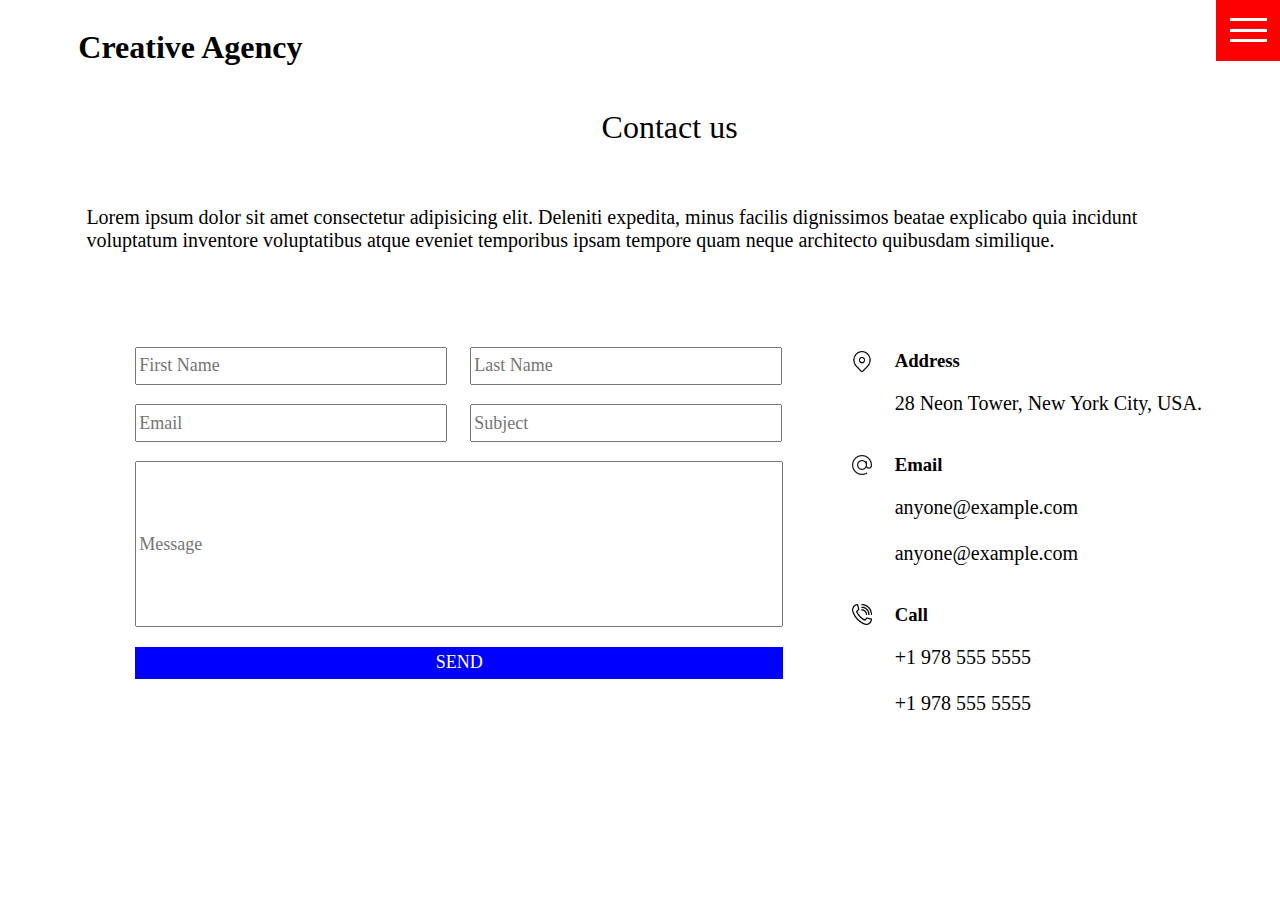
==== CreativeAgency/contact.html @ 28819125 "Add files via upload" ====
<!DOCTYPE html>
<html lang="en">
<head>
    <meta charset="UTF-8">
    <meta name="viewport" content="width=, initial-scale=1.0">
    <title> Creative Agency!</title>
    <link rel="stylesheet" href="css/style.css"> 
</head>
<body>
    <!-- Nav links -->
   <a href="nav.html" class="icon1" >                                   
       <img src="images/menu.png" class="icon">
    </a>
    

    <!-- front-page -->
    <div class="front-page">
        <div><header>
            <h1><strong>Creative Agency</strong></h1>
       </header></div>
    </div>

    <!-- Contact Us -->
<h1 class="we serv">Contact us</h1>
<strong><p class="pre">Lorem ipsum dolor sit amet consectetur adipisicing elit. Deleniti expedita, minus facilis dignissimos beatae explicabo quia incidunt voluptatum inventore voluptatibus atque eveniet temporibus ipsam tempore quam neque architecto quibusdam similique.</p></strong>

<div class="float contact">
        <fieldset>
            <input type="text" placeholder="First Name" class="firstname">
            <input type="text" placeholder="Last Name" class="firstname"><br>
            <input type="email" placeholder="Email" class="firstname">
            <input type="text" placeholder="Subject" class="firstname"><br>
            <input type="text" placeholder="Message" class="message"><br>
            <input type="submit" value="SEND" class="firstname send">
        </fieldset>
        <div class="others">
            <div class="float">
                <div><img src="images/address.png" class="call"></div>
                <div class="add">
                    <h3>Address</h3>
                <pre>28 Neon Tower, New York City, USA. </pre>
                </div>
            </div>
            <div class="float">
                <div><img src="images/email.png" class="call"></div>
                <div>
                    <h3>Email</h3>
                <pre>anyone@example.com <br>
anyone@example.com</pre>
                </div>
            </div>
            <div class="float">
                <div><img src="images/call.png" class="call"></div>
                <div>
                    <h3>Call</h3>
                <pre>+1 978 555 5555<br>
+1 978 555 5555</pre>
                </div>
            </div>
        </div>
    </div>
</body>
</html>
---- CreativeAgency/css/style.css ----
*{
    font-family: Cambria, Cochin, Georgia, Times, 'Times New Roman', serif;
     margin-left: 0.7rem;
}
.we{
    font-weight: 100;
    margin-left: 2.8rem;
}
.home-img{
    height: 40rem;
    margin-left: 29.4rem;
}
pre, .pre{
    font-size: 20px;
    font-weight: 100;
}
.pre{
    margin-left: 4rem;
    margin-right: 4rem;
}
.front-page{
    display: flex;
}
.button{
    background-color: red;
    font-size: 20px;
    color: white;
    border-radius: none;
    border: none;
    width: 9rem;
    height: 2rem;
}
.button:hover{
    transform: scale(0.9);
}
.serv{
    text-align: center;
}
.service{
    color:blue;
    font-weight: 100;
}
.servi{
    display:flex;
    text-align: center;
    margin-left: 3.2rem;
    padding: 12px;
}
.images{
    height: 6rem;
}
.bs:hover{
    box-shadow: 0px 0px 5px 5px #dddddd;
}
.bs{
    margin-left: 50px;
    margin-right: 50px;    
}
.img{
    height: 19rem;
    margin: 3px;
}
.img-port{
    margin-left: 10rem;
    display: flex;
    flex-wrap: .wrap;
    justify-content: center;
}
.img:hover{
    opacity: 0.4;
}
.launch{
    position: absolute;
    display: flex;
    justify-content: center;
    align-items: center;
    color:white;
    background-color: #000000;
    width: 19.1rem;
    margin: 2px;
    height: 19.1rem;
    top: 0;
    opacity: 0;
    font-size: 20px;
}
.alaunch{
    border: 1px solid white;
    width: 80px;
    text-align: center;
}
.launch:hover{
    opacity: 0.8;
}
.special{
    margin-left: 12px;
}
.imgs{
    position: relative;
}
fieldset{
    border: none;    
}
fieldset input{
    margin: 0.6rem;
    font-size: large;
}
.firstname{
    height: 2rem;
    width: 19rem;
}
.message{
    height: 10rem;
    width: 40rem; 
}
.send{
    width: 40.5rem;
    background-color: blue;
    color: #ffffff;
    border: none;
}
.float{
    display: flex;
}
.call{
    height: 1.3rem;
    margin-top: 1.2rem;
}
.contact{
    margin: 5rem;
}
.icon{
    height: 1.5rem;
     padding-top: 1.15rem;
     margin-left: 0.9rem; 
} 
.close{
    margin-left: 1.4rem!important;
}
.icon1{ 
    background-color: red;
    height: 3.8rem;
    width: 4rem;
    position: absolute;
    position: fixed;
    top: 0;
    right: 0;
}
ul li a{
    text-decoration: none;
    font-family: 'Segoe UI', Tahoma, Geneva, Verdana, sans-serif;
    font-weight: 500;
    font-size: 2rem;
    color: black;
}
ul li{
    list-style-type: none;
    text-align: center;
}
nav{
    margin-top: 7.4rem;
    margin-left: 31.4rem;
    position: absolute;
}
nav :hover{
    color: rgb(255, 0, 0);
}
li{
    list-style-type: none;
}
.social1{
    margin-top: 10.5rem;
    left: 0;
}
.social{
    height: 20px;
    padding-bottom: 1.5rem;
}
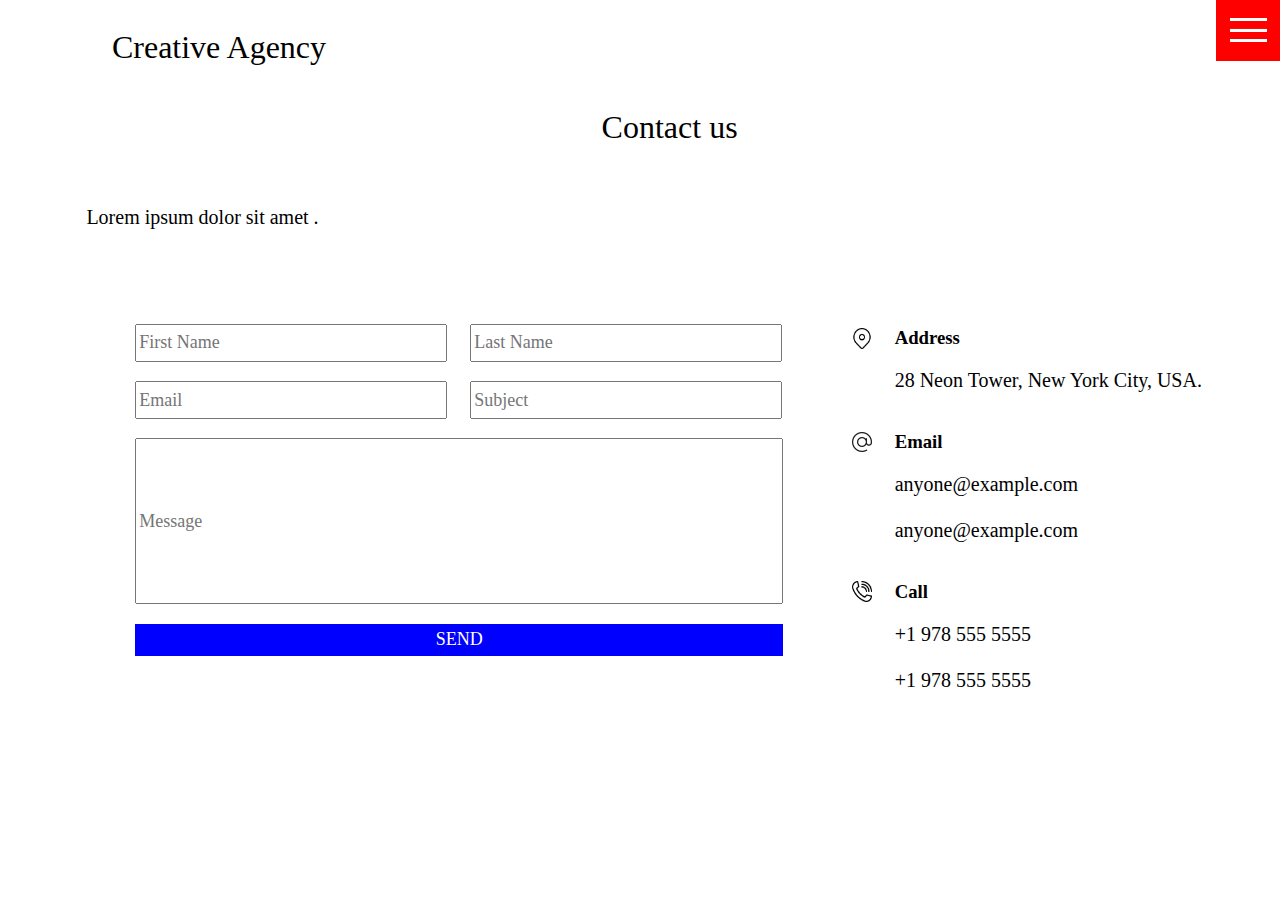
==== commit dd186c4d: "Add files via upload" ====
--- a/CreativeAgency/contact.html
+++ b/CreativeAgency/contact.html
@@ -8,23 +8,25 @@
 </head>
 <body>
     <!-- Nav links -->
-   <a href="nav.html" class="icon1" >                                   
-       <img src="images/menu.png" class="icon">
+    <a href="nav.html" class="icon1">
+        <img src="images/menu.png" class="icon">
     </a>
-    
+
 
     <!-- front-page -->
     <div class="front-page">
-        <div><header>
-            <h1><strong>Creative Agency</strong></h1>
-       </header></div>
+        <div>
+            <header>
+                <h1 class="we"><strong>Creative Agency</strong></h1>
+            </header>
+        </div>
     </div>
 
     <!-- Contact Us -->
-<h1 class="we serv">Contact us</h1>
-<strong><p class="pre">Lorem ipsum dolor sit amet consectetur adipisicing elit. Deleniti expedita, minus facilis dignissimos beatae explicabo quia incidunt voluptatum inventore voluptatibus atque eveniet temporibus ipsam tempore quam neque architecto quibusdam similique.</p></strong>
+    <h1 class="we serv">Contact us</h1>
+    <strong><p class="pre pres">Lorem ipsum dolor sit amet .</p></strong>
 
-<div class="float contact">
+    <div class="float contact" id="contact">
         <fieldset>
             <input type="text" placeholder="First Name" class="firstname">
             <input type="text" placeholder="Last Name" class="firstname"><br>
@@ -38,14 +40,14 @@
                 <div><img src="images/address.png" class="call"></div>
                 <div class="add">
                     <h3>Address</h3>
-                <pre>28 Neon Tower, New York City, USA. </pre>
+                    <pre class="pres">28 Neon Tower, New York City, USA. </pre>
                 </div>
             </div>
             <div class="float">
                 <div><img src="images/email.png" class="call"></div>
                 <div>
                     <h3>Email</h3>
-                <pre>anyone@example.com <br>
+                    <pre class="pres">anyone@example.com <br>
 anyone@example.com</pre>
                 </div>
             </div>
@@ -53,7 +55,7 @@
                 <div><img src="images/call.png" class="call"></div>
                 <div>
                     <h3>Call</h3>
-                <pre>+1 978 555 5555<br>
+                    <pre class="pres">+1 978 555 5555<br>
 +1 978 555 5555</pre>
                 </div>
             </div>
--- a/CreativeAgency/css/style.css
+++ b/CreativeAgency/css/style.css
@@ -6,9 +6,12 @@
     font-weight: 100;
     margin-left: 2.8rem;
 }
+.we_serv {
+    text-align: center;
+}
 .home-img{
     height: 40rem;
-    margin-left: 29.4rem;
+    margin-left: 14rem;
 }
 pre, .pre{
     font-size: 20px;
@@ -41,13 +44,14 @@
     font-weight: 100;
 }
 .servi{
-    display:flex;
+    display: flex;
     text-align: center;
-    margin-left: 3.2rem;
+    margin: 3rem;
     padding: 12px;
 }
 .images{
-    height: 6rem;
+    height: 8rem;
+    margin: 2rem;
 }
 .bs:hover{
     box-shadow: 0px 0px 5px 5px #dddddd;
@@ -174,4 +178,237 @@
 .social{
     height: 20px;
     padding-bottom: 1.5rem;
+}
+@media (max-width: 430px){
+    * {
+        font-family: Cambria, Cochin, Georgia, Times, 'Times New Roman', serif;
+        margin-left: 0.02rem;
+    }
+    .we_serv{
+        text-align: center;
+    }
+    .we {
+        font-weight: 100%;
+        margin-left: 0;
+        font-size: inherit;
+    }
+
+    .home-img {
+        height: 15rem;
+        margin-left: .7rem;
+    }
+    #first{
+        font-size: 50%;
+    }
+    pre, .pre {
+        font-size: 20px;
+        font-weight: 100;
+    }
+
+    .pre {
+        margin-left: 1rem;
+        margin-right: 1rem;
+    }
+
+    .front-page {
+        display: block;
+    }
+
+    .button {
+        background-color: red;
+        font-size: 20px;
+        color: white;
+        border-radius: none;
+        border: none;
+        width: 9rem;
+        height: 2rem;
+    }
+
+        .button:hover {
+            transform: scale(0.9);
+        }
+
+    .serv , .left{
+        text-align: left;
+    }
+
+    .service {
+        color: blue;
+        font-weight: 100;
+    }
+
+    .servi {
+        display: block;
+        text-align: center;
+        margin-left: .8rem;
+        padding: 12px;
+    }
+
+    .images {
+        height: 3rem;
+        margin-left: .02rem;
+    }
+
+    .bs:hover {
+        box-shadow: 0px 0px 5px 5px #dddddd;
+    }
+
+    .bs {
+         display: block;
+         margin-left: .02rem;
+         font-size: 80%;
+    }
+
+    .img {
+        height: 12em;
+        margin: .5rem;
+    }
+
+    .img-port {
+        display: inline;
+    }
+
+    .img:hover {
+        opacity: 0.4;
+    }
+
+    .launch {
+        position: absolute;
+        display: flex;
+        justify-content: center;
+        align-items: center;
+        color: white;
+        background-color: #000000;
+        margin: 2px;
+        margin-left: .5rem;
+        height: 12rem;
+        width: 12rem;
+        top: 2.2%;
+        opacity: 0;
+        font-size: 20px;
+    }
+
+    .alaunch {
+        border: 1px solid white;
+        width: 80px;
+        text-align: center;
+    }
+
+    .launch:hover {
+        opacity: 0.8;
+    }
+
+    .special {
+        margin-left: 12px;
+    }
+
+    .imgs {
+        position: relative;
+    }
+
+    fieldset {
+        border: none;
+    }
+
+        fieldset input {
+            margin: 0.6rem;
+            font-size: large;
+        }
+
+    .firstname {
+        height: 1.7rem;
+        width: 8rem;
+    }
+
+    .message {
+        height: 3rem;
+        width: 10rem;
+    }
+
+    .send {
+        width: 10rem;
+        background-color: blue;
+        color: #ffffff;
+        border: none;
+    }
+
+    .float {
+        display: flex;
+    }
+
+    .call {
+        height: 1.3rem;
+        margin-top: 1.2rem;
+    }
+
+    .contact {
+        margin: .1rem;
+    }
+
+    .icon {
+        height: 1.5rem;
+        padding-top: 1.15rem;
+        margin-left: 0.9rem;
+    }
+
+    .close {
+        margin-left: 1.4rem !important;
+    }
+
+    .icon1 {
+        background-color: red;
+        height: 3.8rem;
+        width: 4rem;
+        position: fixed;
+        top: 0;
+        left: 10.5rem;
+    }
+
+    ul li a {
+        text-decoration: none;
+        font-family: 'Segoe UI', Tahoma, Geneva, Verdana, sans-serif;
+        font-weight: 500;
+        font-size: 2rem;
+        color: black;
+    }
+
+    ul li {
+        list-style-type: none;
+        text-align: center;
+    }
+
+    nav {
+        margin-top: 7.4rem;
+        margin-left: 31.4rem;
+        position: absolute;
+    }
+
+        nav :hover {
+            color: rgb(255, 0, 0);
+        }
+
+    li {
+        list-style-type: none;
+    }
+
+    .social1 {
+        margin-top: 20.5rem;
+        left: 0;
+    }
+
+    .social {
+        height: 20px;
+        padding-bottom: 1.5rem;
+    }
+    #contact{
+        display: block;
+    }
+    .others, .pres{
+        font-size: 70%;
+    }
+
+    .navi {
+        margin-top: 10.5rem;
+        right: 0;
+    }
 }